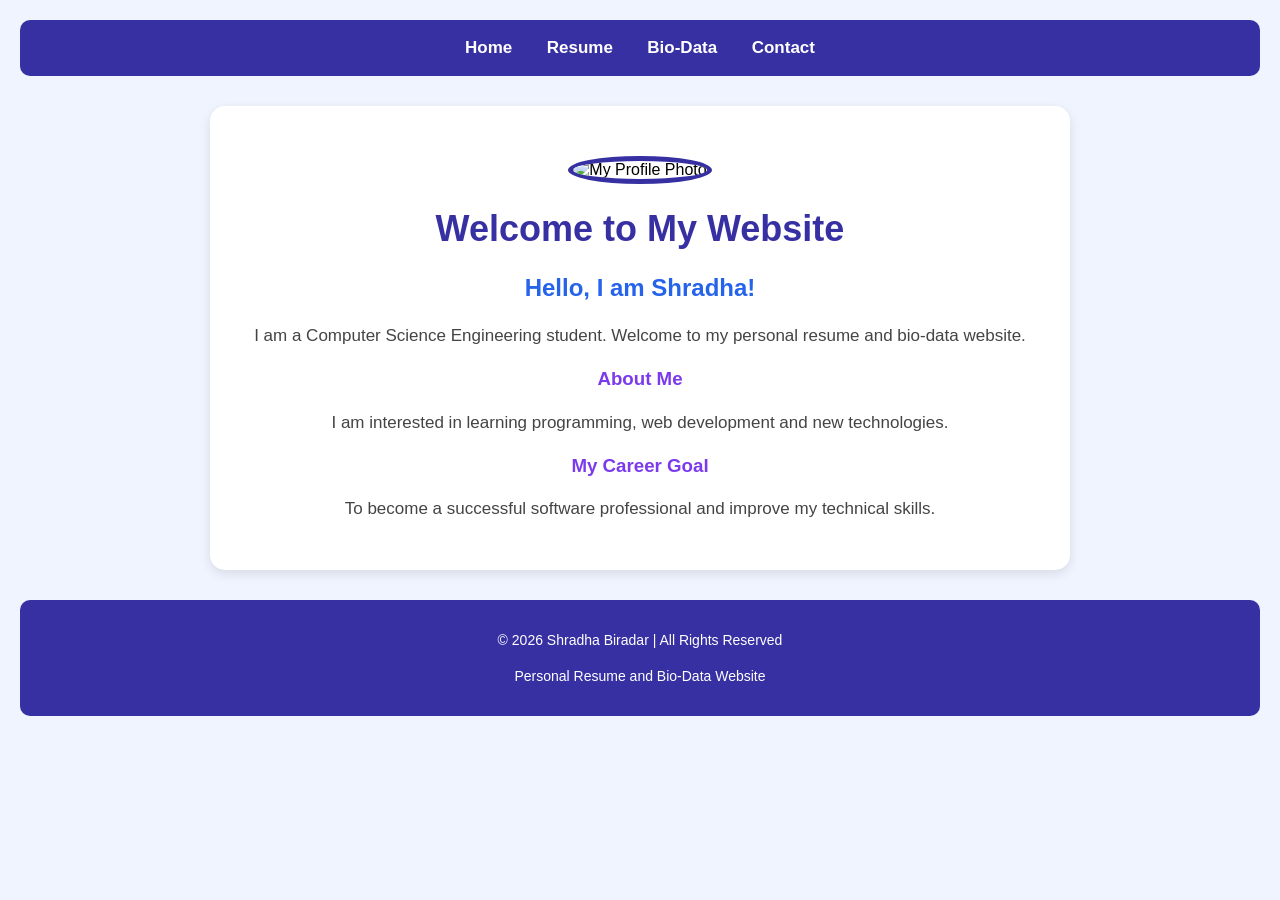
==== index.html @ 2e5819ab "Add files via upload" ====
<!DOCTYPE html>
<html>
<head>
    <title>My Personal Website</title>
    <link rel="stylesheet" href="style.css">
</head>

<body>

    <nav>
        <a href="index.html">Home</a>
        <a href="resume.html">Resume</a>
        <a href="biodata.html">Bio-Data</a>
        <a href="contact.html">Contact</a>
    </nav>

    <div class="profile">

        <img src="images/profile.jpg"
             alt="My Profile Photo"
             class="profile-pic">

        <h1>Welcome to My Website</h1>

        <h2>Hello, I am Shradha!</h2>

        <p>
            I am a Computer Science Engineering student.
            Welcome to my personal resume and bio-data website.
        </p>

        <h3>About Me</h3>

        <p>
            I am interested in learning programming,
            web development and new technologies.
        </p>

        <h3>My Career Goal</h3>

        <p>
            To become a successful software professional
            and improve my technical skills.
        </p>

    </div>
<footer>
    <p>© 2026 Shradha Biradar | All Rights Reserved</p>
    <p>Personal Resume and Bio-Data Website</p>
</footer>

</body>
</html>
---- style.css ----
body {
    background-color: #f0f4ff;
    font-family: Arial, sans-serif;
    text-align: center;
    margin: 0;
    padding: 40px;
}

h1 {
    color: #3730a3;
    font-size: 36px;
}

h2 {
    color: #2563eb;
}

h3 {
    color: #7c3aed;
}

p {
    color: #444444;
    font-size: 18px;
    line-height: 1.6;
}
/* Navigation Bar */

nav {
    background-color: #3730a3;
    padding: 18px;
    margin-bottom: 30px;
    border-radius: 10px;
}

nav a {
    color: white;
    text-decoration: none;
    font-size: 18px;
    font-weight: bold;
    margin: 15px;
}

/* Hover Effect */

nav a:hover {
    color: yellow;
    text-decoration: underline;
}

/* Horizontal Line */

hr {
    border: 1px solid #cccccc;
}
/* Profile Photo */

.profile-pic {
    width: 160px;
    height: 160px;
    border-radius: 50%;
    object-fit: cover;
    border: 5px solid #3730a3;
    margin-top: 20px;
}

/* Profile Section */

.profile {
    padding: 20px;
    text-align: center;
}
/* Professional website design */

body {
    background-color: #f0f4ff;
    font-family: Arial, sans-serif;
    text-align: center;
    margin: 0;
    padding: 20px;
}

nav {
    background-color: #3730a3;
    padding: 18px;
    margin-bottom: 30px;
    border-radius: 10px;
}

nav a {
    color: white;
    text-decoration: none;
    font-size: 17px;
    font-weight: bold;
    margin: 15px;
}

nav a:hover {
    color: yellow;
}

.profile {
    background-color: white;
    max-width: 800px;
    margin: auto;
    padding: 30px;
    border-radius: 15px;
    box-shadow: 0 4px 12px rgba(0,0,0,0.1);
}

.profile-pic {
    width: 160px;
    height: 160px;
    border-radius: 50%;
    object-fit: cover;
    border: 5px solid #3730a3;
}

h1 {
    color: #3730a3;
}

h2 {
    color: #2563eb;
}

h3 {
    color: #7c3aed;
}

p {
    color: #444;
    font-size: 17px;
    line-height: 1.6;
}

form {
    background: white;
    max-width: 500px;
    margin: auto;
    padding: 25px;
    border-radius: 15px;
    box-shadow: 0 4px 12px rgba(0,0,0,0.1);
}

input, textarea {
    width: 90%;
    padding: 12px;
    margin-top: 8px;
    border: 1px solid #ccc;
    border-radius: 8px;
}

button {
    background-color: #3730a3;
    color: white;
    padding: 12px 25px;
    border: none;
    border-radius: 8px;
    cursor: pointer;
}

button:hover {
    background-color: #2563eb;
}
footer {
    background-color: #3730a3;
    color: white;
    padding: 15px;
    margin-top: 30px;
    border-radius: 10px;
    text-align: center;
}

footer p {
    color: white;
    font-size: 14px;
}
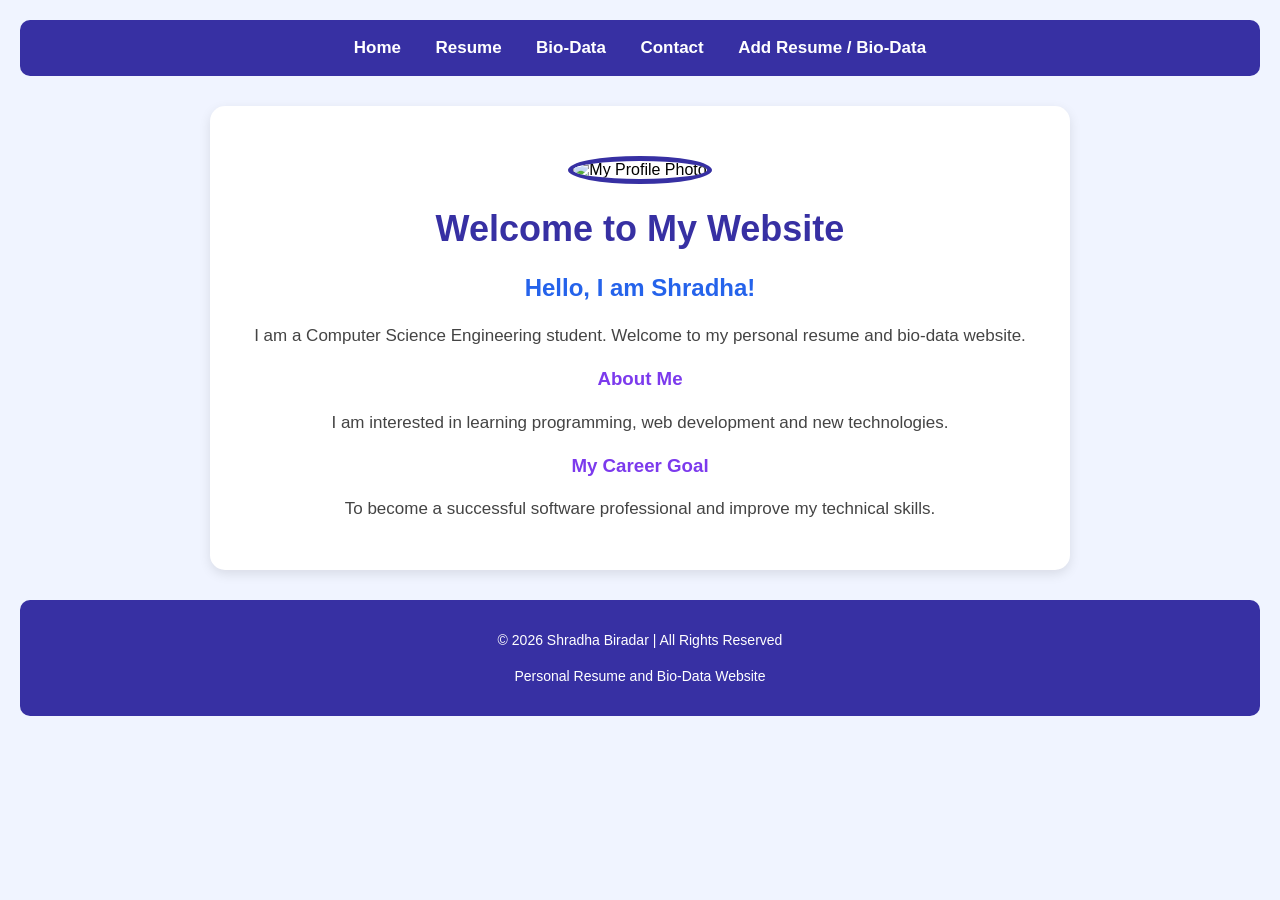
==== commit 1f6891ff: "Add link to submit resume/bio-data Added a link to submit resume or bio-data." ====
--- a/index.html
+++ b/index.html
@@ -12,6 +12,7 @@
         <a href="resume.html">Resume</a>
         <a href="biodata.html">Bio-Data</a>
         <a href="contact.html">Contact</a>
+        <a href="https://forms.gle/ySdd15DBaQxtAJUVA">Add Resume / Bio-Data</a>
     </nav>
 
     <div class="profile">
@@ -50,4 +51,4 @@
 </footer>
 
 </body>
-</html>+</html>
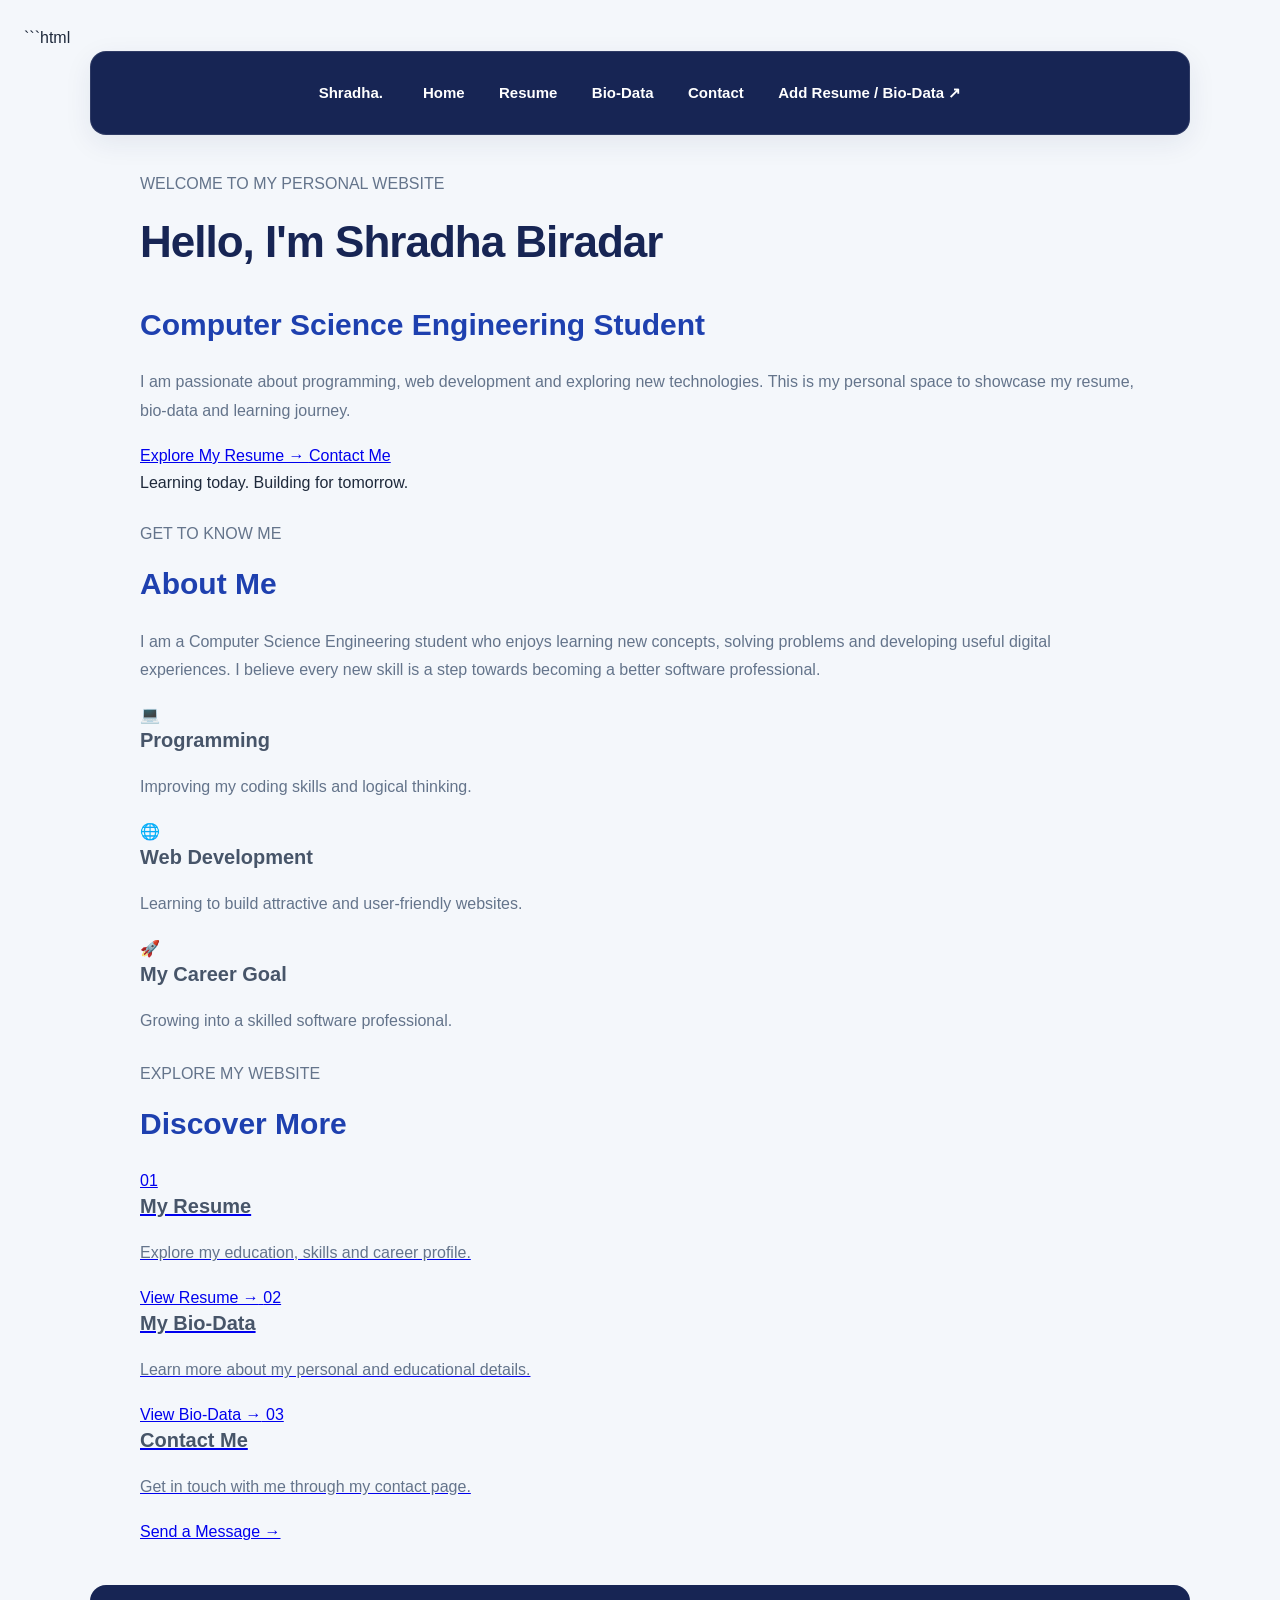
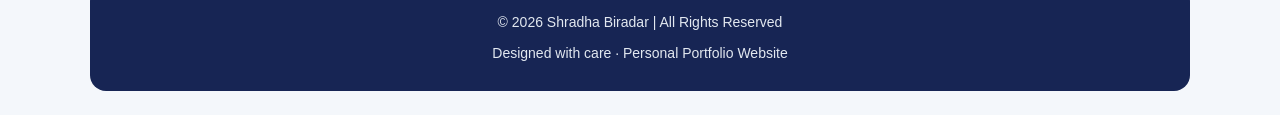
==== commit 9cfcbedf: "Update index.html" ====
--- a/index.html
+++ b/index.html
@@ -1,54 +1,120 @@
+```html
 <!DOCTYPE html>
-<html>
+<html lang="en">
 <head>
-    <title>My Personal Website</title>
+    <meta charset="UTF-8">
+    <meta name="viewport" content="width=device-width, initial-scale=1.0">
+    <title>Shradha Biradar | Portfolio</title>
     <link rel="stylesheet" href="style.css">
 </head>
 
 <body>
 
     <nav>
-        <a href="index.html">Home</a>
-        <a href="resume.html">Resume</a>
-        <a href="biodata.html">Bio-Data</a>
-        <a href="contact.html">Contact</a>
-        <a href="https://forms.gle/ySdd15DBaQxtAJUVA">Add Resume / Bio-Data</a>
+        <a href="index.html" class="logo">Shradha<span>.</span></a>
+
+        <div class="nav-links">
+            <a href="index.html" class="active">Home</a>
+            <a href="resume.html">Resume</a>
+            <a href="biodata.html">Bio-Data</a>
+            <a href="contact.html">Contact</a>
+            <a href="https://forms.gle/ySdd15DBaQxtAJUVA"
+               target="_blank" rel="noopener noreferrer"
+               class="add-button">Add Resume / Bio-Data ↗</a>
+        </div>
     </nav>
 
-    <div class="profile">
+    <main>
+        <section class="hero">
+            <p class="intro-label">WELCOME TO MY PERSONAL WEBSITE</p>
 
-        <img src="images/profile.jpg"
-             alt="My Profile Photo"
-             class="profile-pic">
+            <h1>Hello, I'm <span>Shradha Biradar</span></h1>
 
-        <h1>Welcome to My Website</h1>
+            <h2>Computer Science Engineering Student</h2>
 
-        <h2>Hello, I am Shradha!</h2>
+            <p class="hero-description">
+                I am passionate about programming, web development
+                and exploring new technologies. This is my personal
+                space to showcase my resume, bio-data and learning journey.
+            </p>
 
-        <p>
-            I am a Computer Science Engineering student.
-            Welcome to my personal resume and bio-data website.
-        </p>
+            <div class="hero-buttons">
+                <a href="resume.html" class="primary-button">
+                    Explore My Resume →
+                </a>
 
-        <h3>About Me</h3>
+                <a href="contact.html" class="secondary-button">
+                    Contact Me
+                </a>
+            </div>
 
-        <p>
-            I am interested in learning programming,
-            web development and new technologies.
-        </p>
+            <div class="hero-note">
+                <span class="status-dot"></span>
+                Learning today. Building for tomorrow.
+            </div>
+        </section>
 
-        <h3>My Career Goal</h3>
+        <section class="about-section">
+            <p class="section-label">GET TO KNOW ME</p>
+            <h2>About Me</h2>
 
-        <p>
-            To become a successful software professional
-            and improve my technical skills.
-        </p>
+            <p class="about-description">
+                I am a Computer Science Engineering student who enjoys
+                learning new concepts, solving problems and developing
+                useful digital experiences. I believe every new skill
+                is a step towards becoming a better software professional.
+            </p>
 
-    </div>
-<footer>
-    <p>© 2026 Shradha Biradar | All Rights Reserved</p>
-    <p>Personal Resume and Bio-Data Website</p>
-</footer>
+            <div class="feature-grid">
+                <div class="feature-card">
+                    <div class="feature-icon">💻</div>
+                    <h3>Programming</h3>
+                    <p>Improving my coding skills and logical thinking.</p>
+                </div>
 
-</body>
-</html>
+                <div class="feature-card">
+                    <div class="feature-icon">🌐</div>
+                    <h3>Web Development</h3>
+                    <p>Learning to build attractive and user-friendly websites.</p>
+                </div>
+
+                <div class="feature-card">
+                    <div class="feature-icon">🚀</div>
+                    <h3>My Career Goal</h3>
+                    <p>Growing into a skilled software professional.</p>
+                </div>
+            </div>
+        </section>
+
+        <section class="website-section">
+            <p class="section-label">EXPLORE MY WEBSITE</p>
+            <h2>Discover More</h2>
+
+            <div class="feature-grid">
+                <a href="resume.html" class="page-card">
+                    <span class="card-number">01</span>
+                    <h3>My Resume</h3>
+                    <p>Explore my education, skills and career profile.</p>
+                    <span class="card-link">View Resume →</span>
+                </a>
+
+                <a href="biodata.html" class="page-card">
+                    <span class="card-number">02</span>
+                    <h3>My Bio-Data</h3>
+                    <p>Learn more about my personal and educational details.</p>
+                    <span class="card-link">View Bio-Data →</span>
+                </a>
+
+                <a href="contact.html" class="page-card">
+                    <span class="card-number">03</span>
+                    <h3>Contact Me</h3>
+                    <p>Get in touch with me through my contact page.</p>
+                    <span class="card-link">Send a Message →</span>
+                </a>
+            </div>
+        </section>
+    </main>
+
+    <footer>
+        <p>© 2026 Shradha Biradar | All Rights Reserved</p>
+        <p>Designed with care · Personal Portfolio Website
--- a/style.css
+++ b/style.css
@@ -1,178 +1,316 @@
+
+/* ===== Professional Website Theme ===== */
+
+:root {
+    --primary: #172554;
+    --primary-light: #1e40af;
+    --accent: #6ee7b7;
+    --background: #f4f7fb;
+    --surface: #ffffff;
+    --text: #1e293b;
+    --muted: #64748b;
+    --border: #e2e8f0;
+    --radius: 16px;
+    --shadow: 0 8px 28px rgba(23, 37, 84, 0.08);
+}
+
+* {
+    box-sizing: border-box;
+}
+
+html {
+    scroll-behavior: smooth;
+}
+
 body {
-    background-color: #f0f4ff;
-    font-family: Arial, sans-serif;
+    margin: 0;
+    padding: 24px;
+    background: var(--background);
+    color: var(--text);
+    font-family: "Segoe UI", Arial, sans-serif;
+    font-size: 16px;
+    line-height: 1.7;
+}
+
+/* ===== Navigation ===== */
+
+nav {
+    max-width: 1100px;
+    margin: 0 auto 35px;
+    padding: 18px 24px;
+    display: flex;
+    align-items: center;
+    justify-content: center;
+    flex-wrap: wrap;
+    gap: 10px;
+    background: var(--primary);
+    border: 1px solid rgba(255, 255, 255, 0.1);
+    border-radius: var(--radius);
+    box-shadow: var(--shadow);
+}
+
+nav a {
+    display: inline-block;
+    padding: 10px 15px;
+    color: #ffffff;
+    text-decoration: none;
+    font-size: 15px;
+    font-weight: 600;
+    border-radius: 9px;
+    transition: background 0.25s, color 0.25s;
+}
+
+nav a:hover,
+nav a:focus-visible {
+    color: var(--primary);
+    background: var(--accent);
+    outline: none;
+}
+
+/* ===== Headings and Text ===== */
+
+h1, h2, h3 {
+    line-height: 1.25;
+    margin-top: 0;
+}
+
+h1 {
+    color: var(--primary);
+    font-size: clamp(30px, 4vw, 44px);
+    letter-spacing: -1px;
+}
+
+h2 {
+    color: var(--primary-light);
+    font-size: clamp(23px, 3vw, 30px);
+}
+
+h3 {
+    color: #475569;
+    font-size: 20px;
+}
+
+p {
+    color: var(--muted);
+    font-size: 16px;
+    line-height: 1.8;
+}
+
+a {
+    transition: color 0.2s;
+}
+
+/* ===== Main Content Cards ===== */
+
+.profile,
+main:not(.contact-container) {
+    max-width: 1000px;
+    margin: 0 auto;
+}
+
+.profile {
+    padding: 40px 30px;
     text-align: center;
+    background: var(--surface);
+    border: 1px solid var(--border);
+    border-radius: 22px;
+    box-shadow: var(--shadow);
+}
+
+section {
+    margin-bottom: 24px;
+}
+
+/* ===== Profile Photo (if used) ===== */
+
+.profile-pic {
+    width: 150px;
+    height: 150px;
+    object-fit: cover;
+    border-radius: 50%;
+    border: 5px solid var(--accent);
+    box-shadow: 0 6px 20px rgba(23, 37, 84, 0.12);
+}
+
+/* ===== Lists and Dividers ===== */
+
+ul, ol {
+    display: inline-block;
+    max-width: 700px;
+    text-align: left;
+    line-height: 1.9;
+    color: var(--text);
+}
+
+hr {
+    height: 1px;
+    border: 0;
+    background: var(--border);
+    margin: 28px 0;
+}
+
+/* ===== Forms ===== */
+
+form {
+    max-width: 600px;
+    margin: 25px auto;
+    padding: 28px;
+    text-align: left;
+    background: var(--surface);
+    border: 1px solid var(--border);
+    border-radius: var(--radius);
+    box-shadow: var(--shadow);
+}
+
+label {
+    display: block;
+    margin-top: 10px;
+    color: var(--text);
+    font-size: 14px;
+    font-weight: 700;
+}
+
+input,
+textarea,
+select {
+    width: 100%;
+    margin-top: 7px;
+    padding: 13px 15px;
+    font: inherit;
+    color: var(--text);
+    background: #ffffff;
+    border: 1px solid #cbd5e1;
+    border-radius: 10px;
+    outline: none;
+    transition: border-color 0.2s, box-shadow 0.2s;
+}
+
+input:focus,
+textarea:focus,
+select:focus {
+    border-color: var(--primary-light);
+    box-shadow: 0 0 0 3px rgba(30, 64, 175, 0.12);
+}
+
+textarea {
+    resize: vertical;
+}
+
+/* ===== Buttons ===== */
+
+button {
+    display: inline-block;
+    margin-top: 15px;
+    padding: 13px 22px;
+    color: #ffffff;
+    background: var(--primary);
+    border: none;
+    border-radius: 10px;
+    font: inherit;
+    font-weight: 700;
+    cursor: pointer;
+    transition: transform 0.2s, background 0.2s;
+}
+
+button:hover {
+    background: var(--primary-light);
+    transform: translateY(-2px);
+}
+
+button:focus-visible {
+    outline: 3px solid var(--accent);
+    outline-offset: 3px;
+}
+
+/* ===== Contact Page Compatibility ===== */
+/* Keeps the custom dark contact card attractive. */
+
+.contact-container {
+    max-width: 1000px;
+    margin: 35px auto;
+}
+
+.contact-container .contact-form {
+    max-width: none;
     margin: 0;
-    padding: 40px;
-}
-
-h1 {
-    color: #3730a3;
-    font-size: 36px;
-}
-
-h2 {
-    color: #2563eb;
-}
-
-h3 {
-    color: #7c3aed;
-}
-
-p {
-    color: #444444;
-    font-size: 18px;
-    line-height: 1.6;
-}
-/* Navigation Bar */
-
-nav {
-    background-color: #3730a3;
-    padding: 18px;
-    margin-bottom: 30px;
-    border-radius: 10px;
-}
-
-nav a {
-    color: white;
-    text-decoration: none;
-    font-size: 18px;
-    font-weight: bold;
-    margin: 15px;
-}
-
-/* Hover Effect */
-
-nav a:hover {
-    color: yellow;
-    text-decoration: underline;
-}
-
-/* Horizontal Line */
-
-hr {
-    border: 1px solid #cccccc;
-}
-/* Profile Photo */
-
-.profile-pic {
-    width: 160px;
-    height: 160px;
-    border-radius: 50%;
-    object-fit: cover;
-    border: 5px solid #3730a3;
-    margin-top: 20px;
-}
-
-/* Profile Section */
-
-.profile {
+    padding: 0;
+    background: transparent;
+    border: none;
+    border-radius: 0;
+    box-shadow: none;
+}
+
+.contact-container .contact-form input,
+.contact-container .contact-form textarea {
+    width: 100%;
+    background: #0f1928;
+    color: #ffffff;
+    border-color: #40516a;
+}
+
+.contact-container .contact-form label {
+    color: #ffffff;
+}
+
+.contact-container .contact-form button {
+    color: #172335;
+    background: var(--accent);
+}
+
+.contact-container .contact-form button:hover {
+    background: #a7f3d0;
+}
+
+/* ===== Footer ===== */
+
+footer {
+    max-width: 1100px;
+    margin: 40px auto 0;
     padding: 20px;
     text-align: center;
-}
-/* Professional website design */
-
-body {
-    background-color: #f0f4ff;
-    font-family: Arial, sans-serif;
-    text-align: center;
-    margin: 0;
-    padding: 20px;
-}
-
-nav {
-    background-color: #3730a3;
-    padding: 18px;
-    margin-bottom: 30px;
-    border-radius: 10px;
-}
-
-nav a {
-    color: white;
-    text-decoration: none;
-    font-size: 17px;
-    font-weight: bold;
-    margin: 15px;
-}
-
-nav a:hover {
-    color: yellow;
-}
-
-.profile {
-    background-color: white;
-    max-width: 800px;
-    margin: auto;
-    padding: 30px;
-    border-radius: 15px;
-    box-shadow: 0 4px 12px rgba(0,0,0,0.1);
-}
-
-.profile-pic {
-    width: 160px;
-    height: 160px;
-    border-radius: 50%;
-    object-fit: cover;
-    border: 5px solid #3730a3;
-}
-
-h1 {
-    color: #3730a3;
-}
-
-h2 {
-    color: #2563eb;
-}
-
-h3 {
-    color: #7c3aed;
-}
-
-p {
-    color: #444;
-    font-size: 17px;
-    line-height: 1.6;
-}
-
-form {
-    background: white;
-    max-width: 500px;
-    margin: auto;
-    padding: 25px;
-    border-radius: 15px;
-    box-shadow: 0 4px 12px rgba(0,0,0,0.1);
-}
-
-input, textarea {
-    width: 90%;
-    padding: 12px;
-    margin-top: 8px;
-    border: 1px solid #ccc;
-    border-radius: 8px;
-}
-
-button {
-    background-color: #3730a3;
-    color: white;
-    padding: 12px 25px;
-    border: none;
-    border-radius: 8px;
-    cursor: pointer;
-}
-
-button:hover {
-    background-color: #2563eb;
-}
-footer {
-    background-color: #3730a3;
-    color: white;
-    padding: 15px;
-    margin-top: 30px;
-    border-radius: 10px;
-    text-align: center;
+    background: var(--primary);
+    border-radius: var(--radius);
 }
 
 footer p {
-    color: white;
+    margin: 5px;
+    color: #e2e8f0;
     font-size: 14px;
-}+}
+
+/* ===== Mobile-Friendly Layout ===== */
+
+@media (max-width: 650px) {
+    body {
+        padding: 12px;
+    }
+
+    nav {
+        padding: 12px;
+        gap: 5px;
+        margin-bottom: 22px;
+    }
+
+    nav a {
+        padding: 9px 10px;
+        font-size: 14px;
+    }
+
+    .profile {
+        padding: 28px 18px;
+    }
+
+    form {
+        padding: 20px;
+    }
+
+    .contact-container {
+        margin: 20px auto;
+        padding: 22px;
+        grid-template-columns: 1fr;
+    }
+
+    .contact-info h1 {
+        font-size: 30px;
+    }
+}
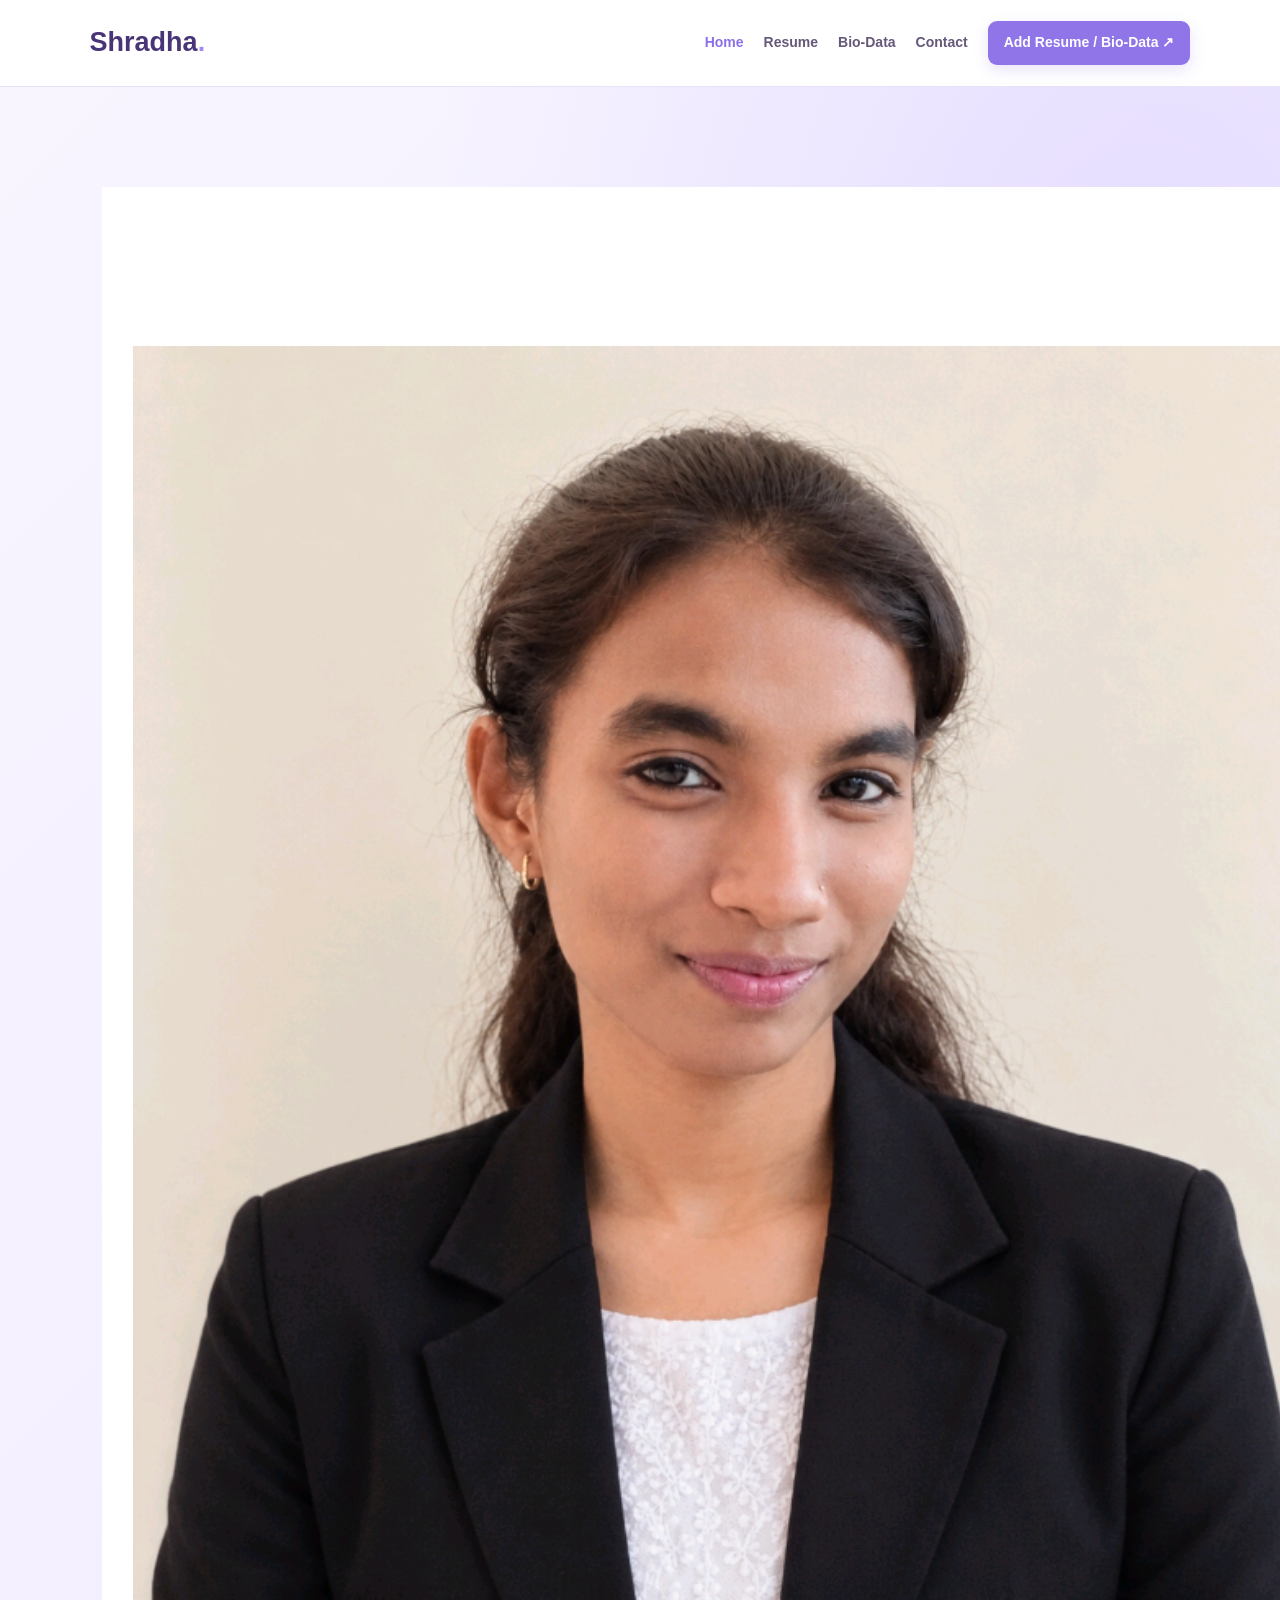
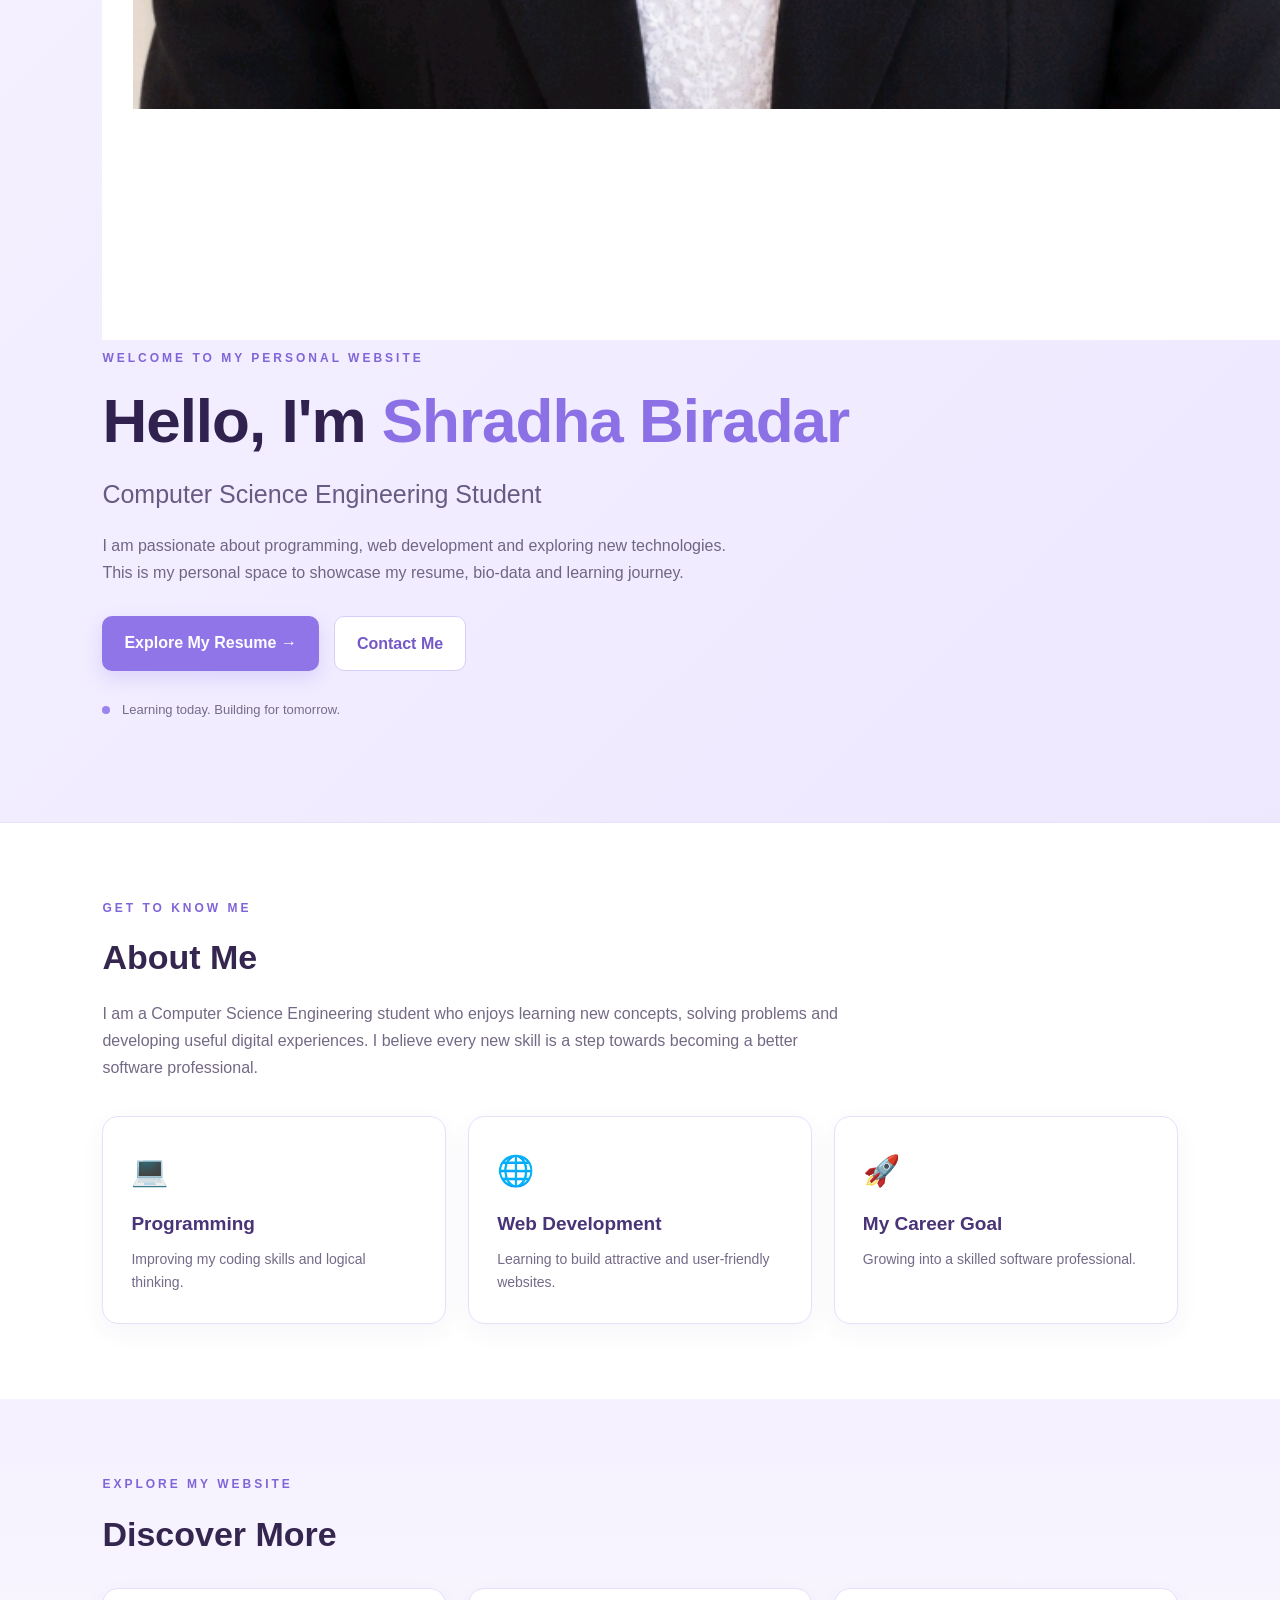
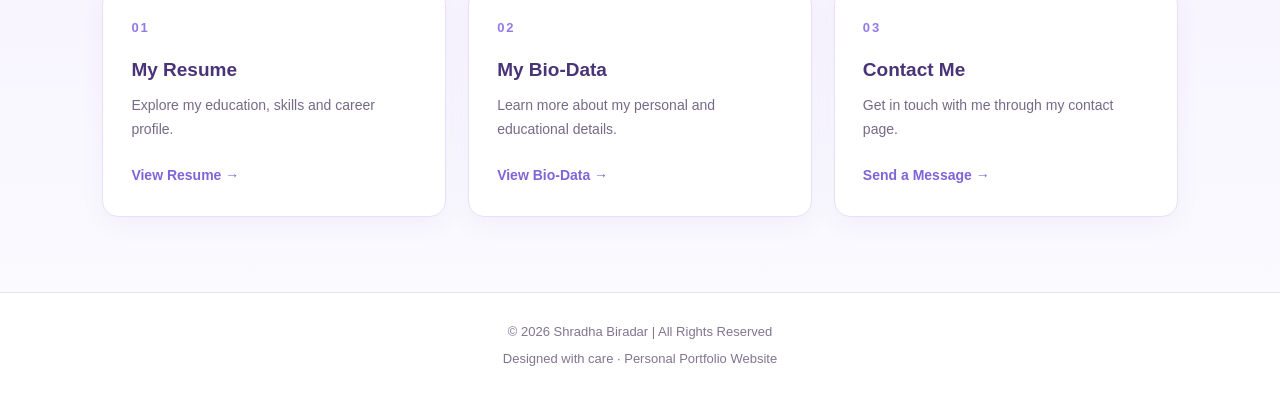
==== commit b67b9de0: "Update index.html" ====
--- a/index.html
+++ b/index.html
@@ -1,4 +1,4 @@
-```html
+
 <!DOCTYPE html>
 <html lang="en">
 <head>
@@ -26,6 +26,13 @@
 
     <main>
         <section class="hero">
+
+            <!-- Profile Photo: Home Page Only -->
+            <div class="profile-photo">
+                <img src="my-photo.jpg"
+                     alt="Photo of Shradha Biradar">
+            </div>
+
             <p class="intro-label">WELCOME TO MY PERSONAL WEBSITE</p>
 
             <h1>Hello, I'm <span>Shradha Biradar</span></h1>
@@ -117,4 +124,8 @@
 
     <footer>
         <p>© 2026 Shradha Biradar | All Rights Reserved</p>
-        <p>Designed with care · Personal Portfolio Website
+        <p>Designed with care · Personal Portfolio Website</p>
+    </footer>
+
+</body>
+</html>
--- a/style.css
+++ b/style.css
@@ -1,20 +1,12 @@
 
-/* ===== Professional Website Theme ===== */
-
-:root {
-    --primary: #172554;
-    --primary-light: #1e40af;
-    --accent: #6ee7b7;
-    --background: #f4f7fb;
-    --surface: #ffffff;
-    --text: #1e293b;
-    --muted: #64748b;
-    --border: #e2e8f0;
-    --radius: 16px;
-    --shadow: 0 8px 28px rgba(23, 37, 84, 0.08);
-}
-
+/* ==========================================
+   LAVENDER DREAM - PERSONAL PORTFOLIO WEBSITE
+   ========================================== */
+
+/* 1. GENERAL SETTINGS */
 * {
+    margin: 0;
+    padding: 0;
     box-sizing: border-box;
 }
 
@@ -23,294 +15,669 @@
 }
 
 body {
-    margin: 0;
-    padding: 24px;
-    background: var(--background);
-    color: var(--text);
     font-family: "Segoe UI", Arial, sans-serif;
-    font-size: 16px;
+    background: #FAF8FF;
+    color: #30264A;
     line-height: 1.7;
 }
 
-/* ===== Navigation ===== */
-
+h1, h2, h3, h4 {
+    line-height: 1.4;
+}
+
+p {
+    overflow-wrap: break-word;
+}
+
+/* 2. NAVIGATION BAR */
 nav {
-    max-width: 1100px;
-    margin: 0 auto 35px;
-    padding: 18px 24px;
+    display: flex;
+    justify-content: space-between;
+    align-items: center;
+    flex-wrap: wrap;
+    gap: 18px;
+    padding: 20px 7%;
+    background: #FFFFFF;
+    border-bottom: 1px solid #E9E1FB;
+    box-shadow: 0 4px 20px rgba(91, 64, 145, 0.06);
+}
+
+.logo {
+    font-size: 27px;
+    font-weight: 800;
+    color: #493477;
+    text-decoration: none;
+}
+
+.logo span {
+    color: #A18AF5;
+}
+
+.nav-links {
     display: flex;
     align-items: center;
     justify-content: center;
     flex-wrap: wrap;
-    gap: 10px;
-    background: var(--primary);
-    border: 1px solid rgba(255, 255, 255, 0.1);
-    border-radius: var(--radius);
-    box-shadow: var(--shadow);
+    gap: 20px;
 }
 
 nav a {
+    color: #655879;
+    text-decoration: none;
+    font-size: 14px;
+    font-weight: 600;
+    transition: 0.3s ease;
+}
+
+nav a:hover,
+nav a.active {
+    color: #8B70E8;
+}
+
+nav .add-button {
+    background: #8F75E8;
+    color: #FFFFFF;
+    padding: 10px 16px;
+    border-radius: 9px;
+    box-shadow: 0 5px 15px rgba(143, 117, 232, 0.2);
+}
+
+nav .add-button:hover {
+    background: #7357CE;
+    color: #FFFFFF;
+    transform: translateY(-2px);
+}
+
+/* 3. HOME PAGE - HERO SECTION */
+.hero {
+    min-height: 520px;
+    padding: 100px 8%;
+    display: flex;
+    flex-direction: column;
+    justify-content: center;
+    align-items: flex-start;
+    background:
+        radial-gradient(
+            ellipse at 90% 15%,
+            rgba(180, 157, 255, 0.25),
+            transparent 45%
+        ),
+        linear-gradient(135deg, #F8F5FF, #EEE8FF);
+    border-bottom: 1px solid #E9E1FB;
+}
+
+.intro-label,
+.section-label {
+    color: #8065D8;
+    font-size: 12px;
+    font-weight: 800;
+    letter-spacing: 3px;
+    margin-bottom: 16px;
+}
+
+.hero h1 {
+    font-size: clamp(34px, 6vw, 62px);
+    line-height: 1.2;
+    letter-spacing: -1px;
+    color: #30214F;
+    margin-bottom: 18px;
+}
+
+.hero h1 span {
+    color: #8C70E5;
+}
+
+.hero h2 {
+    font-size: clamp(18px, 3vw, 25px);
+    font-weight: 500;
+    color: #685A83;
+    margin-bottom: 20px;
+}
+
+.hero-description {
+    max-width: 650px;
+    color: #706583;
+    font-size: 16px;
+    margin-bottom: 30px;
+}
+
+/* 4. BUTTONS */
+.hero-buttons {
+    display: flex;
+    flex-wrap: wrap;
+    gap: 15px;
+}
+
+.primary-button,
+.secondary-button {
     display: inline-block;
-    padding: 10px 15px;
-    color: #ffffff;
+    padding: 13px 22px;
+    border-radius: 10px;
     text-decoration: none;
-    font-size: 15px;
-    font-weight: 600;
-    border-radius: 9px;
-    transition: background 0.25s, color 0.25s;
-}
-
-nav a:hover,
-nav a:focus-visible {
-    color: var(--primary);
-    background: var(--accent);
-    outline: none;
-}
-
-/* ===== Headings and Text ===== */
-
-h1, h2, h3 {
-    line-height: 1.25;
-    margin-top: 0;
-}
-
-h1 {
-    color: var(--primary);
-    font-size: clamp(30px, 4vw, 44px);
-    letter-spacing: -1px;
-}
-
-h2 {
-    color: var(--primary-light);
-    font-size: clamp(23px, 3vw, 30px);
-}
-
-h3 {
-    color: #475569;
-    font-size: 20px;
-}
-
-p {
-    color: var(--muted);
-    font-size: 16px;
-    line-height: 1.8;
-}
-
-a {
-    transition: color 0.2s;
-}
-
-/* ===== Main Content Cards ===== */
-
-.profile,
-main:not(.contact-container) {
+    font-weight: 700;
+    transition: 0.3s ease;
+}
+
+.primary-button {
+    background: #8F75E8;
+    color: #FFFFFF;
+    box-shadow: 0 7px 18px rgba(143, 117, 232, 0.22);
+}
+
+.primary-button:hover {
+    background: #7357CE;
+    color: #FFFFFF;
+    transform: translateY(-3px);
+}
+
+.secondary-button {
+    color: #7459C7;
+    background: #FFFFFF;
+    border: 1px solid #D8CDF8;
+}
+
+.secondary-button:hover {
+    background: #EEE8FF;
+    transform: translateY(-3px);
+}
+
+.hero-note {
+    margin-top: 28px;
+    color: #766B89;
+    font-size: 13px;
+}
+
+.status-dot {
+    display: inline-block;
+    width: 8px;
+    height: 8px;
+    background: #9C84EF;
+    border-radius: 50%;
+    margin-right: 8px;
+}
+
+/* 5. HOME PAGE - ABOUT SECTION */
+.about-section,
+.website-section {
+    padding: 75px 8%;
+}
+
+.about-section {
+    background: #FFFFFF;
+}
+
+.about-section h2,
+.website-section h2 {
+    color: #35264F;
+    font-size: 34px;
+    margin-bottom: 18px;
+}
+
+.about-description {
+    max-width: 750px;
+    color: #746985;
+    margin-bottom: 35px;
+}
+
+/* 6. FEATURE CARDS */
+.feature-grid {
+    display: grid;
+    grid-template-columns: repeat(3, minmax(0, 1fr));
+    gap: 22px;
+    margin-top: 30px;
+}
+
+.feature-card,
+.page-card {
+    background: #FFFFFF;
+    border: 1px solid #E8E0FA;
+    border-radius: 16px;
+    padding: 28px;
+    box-shadow: 0 8px 25px rgba(79, 52, 128, 0.05);
+    transition: 0.3s ease;
+}
+
+.feature-card:hover,
+.page-card:hover {
+    transform: translateY(-6px);
+    border-color: #B6A2F5;
+    box-shadow: 0 15px 35px rgba(111, 81, 183, 0.12);
+}
+
+.feature-icon {
+    font-size: 30px;
+    margin-bottom: 15px;
+}
+
+.feature-card h3,
+.page-card h3 {
+    color: #493477;
+    font-size: 19px;
+    margin-bottom: 10px;
+}
+
+.feature-card p,
+.page-card p {
+    color: #756A88;
+    font-size: 14px;
+}
+
+/* 7. EXPLORE WEBSITE SECTION */
+.website-section {
+    background: linear-gradient(180deg, #F5F1FF, #FBFAFF);
+}
+
+.page-card {
+    display: block;
+    color: inherit;
+    text-decoration: none;
+}
+
+.card-number {
+    display: block;
+    color: #9479E7;
+    font-size: 13px;
+    font-weight: 800;
+    letter-spacing: 2px;
+    margin-bottom: 18px;
+}
+
+.card-link {
+    display: inline-block;
+    margin-top: 22px;
+    color: #8064D8;
+    font-size: 14px;
+    font-weight: 700;
+}
+
+/* 8. PROFILE AND GENERAL CONTENT */
+.profile {
     max-width: 1000px;
-    margin: 0 auto;
-}
-
-.profile {
-    padding: 40px 30px;
-    text-align: center;
-    background: var(--surface);
-    border: 1px solid var(--border);
-    border-radius: 22px;
-    box-shadow: var(--shadow);
-}
-
-section {
-    margin-bottom: 24px;
-}
-
-/* ===== Profile Photo (if used) ===== */
+    margin: 55px auto;
+    padding: 40px;
+    background: #FFFFFF;
+    border: 1px solid #E9E1FB;
+    border-radius: 20px;
+    box-shadow: 0 10px 35px rgba(79, 52, 128, 0.07);
+}
+
+.profile h1,
+.profile h2,
+.profile h3,
+.profile h4 {
+    color: #493477;
+    margin-bottom: 12px;
+}
+
+.profile p {
+    color: #706583;
+    margin-bottom: 20px;
+}
+
+.profile hr {
+    border: 0;
+    border-top: 1px solid #E8E0FA;
+    margin: 22px 0;
+}
 
 .profile-pic {
-    width: 150px;
-    height: 150px;
+    width: 140px;
+    height: 140px;
     object-fit: cover;
     border-radius: 50%;
-    border: 5px solid var(--accent);
-    box-shadow: 0 6px 20px rgba(23, 37, 84, 0.12);
-}
-
-/* ===== Lists and Dividers ===== */
-
-ul, ol {
+    border: 4px solid #E7DDFF;
+    margin-bottom: 20px;
+}
+
+/* 9. RESUME PAGE */
+.resume-page {
+    background: #FAF8FF;
+    padding-bottom: 60px;
+}
+
+.resume-header {
+    text-align: center;
+    padding: 65px 7% 55px;
+    background: linear-gradient(135deg, #F0EAFF, #FFFFFF);
+    border-bottom: 1px solid #E7DDFB;
+}
+
+.resume-header h1 {
+    color: #493477;
+    font-size: clamp(34px, 5vw, 48px);
+    margin-bottom: 8px;
+}
+
+.resume-header h2 {
+    color: #8065D8;
+    font-size: 20px;
+    font-weight: 600;
+    margin-bottom: 14px;
+}
+
+.resume-header > p:not(.section-label) {
+    color: #756985;
+    margin-bottom: 25px;
+}
+
+.resume-content {
+    max-width: 900px;
+    margin: 35px auto;
+    padding: 0 22px;
+    display: grid;
+    gap: 22px;
+}
+
+.resume-card {
+    background: #FFFFFF;
+    padding: 28px;
+    border: 1px solid #E8E0FA;
+    border-radius: 16px;
+    box-shadow: 0 8px 25px rgba(79, 52, 128, 0.05);
+    transition: 0.3s ease;
+}
+
+.resume-card:hover {
+    border-color: #C4B4F7;
+    box-shadow: 0 12px 28px rgba(111, 81, 183, 0.10);
+}
+
+.resume-section-heading {
+    display: flex;
+    align-items: center;
+    gap: 12px;
+    margin-bottom: 18px;
+}
+
+.resume-section-heading h3 {
+    color: #493477;
+    font-size: 21px;
+    margin: 0;
+}
+
+.resume-icon {
+    width: 43px;
+    height: 43px;
+    flex-shrink: 0;
+    display: flex;
+    align-items: center;
+    justify-content: center;
+    background: #F0EAFF;
+    border-radius: 12px;
+    font-size: 21px;
+}
+
+.resume-card p {
+    color: #716582;
+    margin-bottom: 8px;
+}
+
+.resume-card h4 {
+    color: #594183;
+    font-size: 16px;
+    margin-bottom: 5px;
+}
+
+.education-item {
+    display: flex;
+    gap: 14px;
+    padding: 8px 0 16px;
+    margin-left: 5px;
+    border-left: 2px solid #E5DCFA;
+    padding-left: 20px;
+}
+
+.timeline-dot {
+    width: 11px;
+    height: 11px;
+    background: #9B83EB;
+    border: 3px solid #EEE8FF;
+    border-radius: 50%;
+    margin-left: -27px;
+    margin-top: 6px;
+    flex-shrink: 0;
+}
+
+.education-item p {
+    margin-bottom: 3px;
+}
+
+.resume-card .detail-text {
+    color: #9285A6;
+    font-size: 14px;
+}
+
+.skill-list {
+    display: flex;
+    flex-wrap: wrap;
+    gap: 10px;
+}
+
+.skill-tag {
     display: inline-block;
+    background: #F0EAFF;
+    color: #674BB1;
+    border: 1px solid #E2D7FB;
+    border-radius: 30px;
+    padding: 7px 15px;
+    font-size: 14px;
+    font-weight: 600;
+}
+
+.resume-card .signature {
+    color: #8065D8;
+    font-weight: 700;
+    text-align: right;
+    margin-top: 20px;
+    margin-bottom: 0;
+}
+
+/* 10. CONTACT AND OTHER FORMS */
+form {
     max-width: 700px;
-    text-align: left;
-    line-height: 1.9;
-    color: var(--text);
-}
-
-hr {
-    height: 1px;
-    border: 0;
-    background: var(--border);
-    margin: 28px 0;
-}
-
-/* ===== Forms ===== */
-
-form {
-    max-width: 600px;
     margin: 25px auto;
-    padding: 28px;
-    text-align: left;
-    background: var(--surface);
-    border: 1px solid var(--border);
-    border-radius: var(--radius);
-    box-shadow: var(--shadow);
+}
+
+.contact-form {
+    color: #493477;
 }
 
 label {
     display: block;
-    margin-top: 10px;
-    color: var(--text);
-    font-size: 14px;
-    font-weight: 700;
+    margin: 14px 0 6px;
+    font-weight: 600;
+    color: #594773;
 }
 
 input,
 textarea,
 select {
     width: 100%;
-    margin-top: 7px;
-    padding: 13px 15px;
-    font: inherit;
-    color: var(--text);
-    background: #ffffff;
-    border: 1px solid #cbd5e1;
-    border-radius: 10px;
+    padding: 12px 14px;
+    margin-bottom: 14px;
+    font-family: inherit;
+    font-size: 15px;
+    color: #30264A;
+    background: #FFFFFF;
+    border: 1px solid #DCD2F2;
+    border-radius: 9px;
     outline: none;
-    transition: border-color 0.2s, box-shadow 0.2s;
+    transition: 0.2s ease;
 }
 
 input:focus,
 textarea:focus,
 select:focus {
-    border-color: var(--primary-light);
-    box-shadow: 0 0 0 3px rgba(30, 64, 175, 0.12);
+    border-color: #987FE9;
+    box-shadow: 0 0 0 3px rgba(152, 127, 233, 0.14);
 }
 
 textarea {
     resize: vertical;
 }
 
-/* ===== Buttons ===== */
-
-button {
-    display: inline-block;
-    margin-top: 15px;
-    padding: 13px 22px;
-    color: #ffffff;
-    background: var(--primary);
+button,
+input[type="submit"] {
+    width: auto;
+    padding: 12px 22px;
+    background: #8F75E8;
+    color: #FFFFFF;
     border: none;
-    border-radius: 10px;
-    font: inherit;
+    border-radius: 9px;
+    font-family: inherit;
+    font-size: 15px;
     font-weight: 700;
     cursor: pointer;
-    transition: transform 0.2s, background 0.2s;
-}
-
-button:hover {
-    background: var(--primary-light);
+    transition: 0.3s ease;
+}
+
+button:hover,
+input[type="submit"]:hover {
+    background: #7357CE;
     transform: translateY(-2px);
 }
 
-button:focus-visible {
-    outline: 3px solid var(--accent);
-    outline-offset: 3px;
-}
-
-/* ===== Contact Page Compatibility ===== */
-/* Keeps the custom dark contact card attractive. */
-
-.contact-container {
-    max-width: 1000px;
-    margin: 35px auto;
-}
-
-.contact-container .contact-form {
-    max-width: none;
-    margin: 0;
-    padding: 0;
-    background: transparent;
-    border: none;
-    border-radius: 0;
-    box-shadow: none;
-}
-
-.contact-container .contact-form input,
-.contact-container .contact-form textarea {
+/* 11. TABLES */
+table {
     width: 100%;
-    background: #0f1928;
-    color: #ffffff;
-    border-color: #40516a;
-}
-
-.contact-container .contact-form label {
-    color: #ffffff;
-}
-
-.contact-container .contact-form button {
-    color: #172335;
-    background: var(--accent);
-}
-
-.contact-container .contact-form button:hover {
-    background: #a7f3d0;
-}
-
-/* ===== Footer ===== */
-
+    border-collapse: collapse;
+    margin: 20px 0;
+    background: #FFFFFF;
+}
+
+th,
+td {
+    padding: 12px;
+    border: 1px solid #E5DCF7;
+    text-align: left;
+}
+
+th {
+    background: #EEE8FF;
+    color: #493477;
+}
+
+tr:nth-child(even) {
+    background: #FAF8FF;
+}
+
+/* 12. GENERAL LINKS */
+main a:not(.primary-button):not(.secondary-button):not(.page-card) {
+    color: #8064D8;
+}
+
+main a:hover {
+    color: #6548BD;
+}
+
+/* 13. FOOTER */
 footer {
-    max-width: 1100px;
-    margin: 40px auto 0;
-    padding: 20px;
     text-align: center;
-    background: var(--primary);
-    border-radius: var(--radius);
-}
-
-footer p {
-    margin: 5px;
-    color: #e2e8f0;
-    font-size: 14px;
-}
-
-/* ===== Mobile-Friendly Layout ===== */
-
-@media (max-width: 650px) {
-    body {
-        padding: 12px;
+    padding: 28px 15px;
+    background: #FFFFFF;
+    border-top: 1px solid #E9E1FB;
+    color: #817590;
+    font-size: 13px;
+}
+
+footer p + p {
+    margin-top: 5px;
+}
+
+/* 14. TABLET RESPONSIVENESS */
+@media (max-width: 900px) {
+    .feature-grid {
+        grid-template-columns: repeat(2, minmax(0, 1fr));
     }
 
     nav {
-        padding: 12px;
-        gap: 5px;
-        margin-bottom: 22px;
+        justify-content: center;
+    }
+
+    .nav-links {
+        justify-content: center;
+    }
+
+    .profile {
+        margin: 30px 5%;
+    }
+}
+
+/* 15. MOBILE RESPONSIVENESS */
+@media (max-width: 600px) {
+    nav {
+        padding: 18px 5%;
+    }
+
+    .nav-links {
+        gap: 13px;
     }
 
     nav a {
-        padding: 9px 10px;
-        font-size: 14px;
+        font-size: 13px;
+    }
+
+    .hero {
+        min-height: auto;
+        padding: 70px 6%;
+    }
+
+    .about-section,
+    .website-section {
+        padding: 50px 6%;
+    }
+
+    .about-section h2,
+    .website-section h2 {
+        font-size: 28px;
+    }
+
+    .feature-grid {
+        grid-template-columns: 1fr;
+    }
+
+    .feature-card,
+    .page-card {
+        padding: 23px;
     }
 
     .profile {
-        padding: 28px 18px;
+        margin: 25px 4%;
+        padding: 24px 20px;
+    }
+
+    .resume-header {
+        padding: 48px 6%;
+    }
+
+    .resume-header h2 {
+        font-size: 17px;
+    }
+
+    .resume-content {
+        padding: 0 15px;
+        margin-top: 22px;
+        gap: 16px;
+    }
+
+    .resume-card {
+        padding: 22px 18px;
+    }
+
+    .resume-section-heading h3 {
+        font-size: 18px;
     }
 
     form {
-        padding: 20px;
-    }
-
-    .contact-container {
-        margin: 20px auto;
-        padding: 22px;
-        grid-template-columns: 1fr;
-    }
-
-    .contact-info h1 {
-        font-size: 30px;
-    }
-}
+        margin: 20px 4%;
+    }
+
+    table {
+        font-size: 13px;
+    }
+
+    th,
+    td {
+        padding: 8px;
+    }
+}
